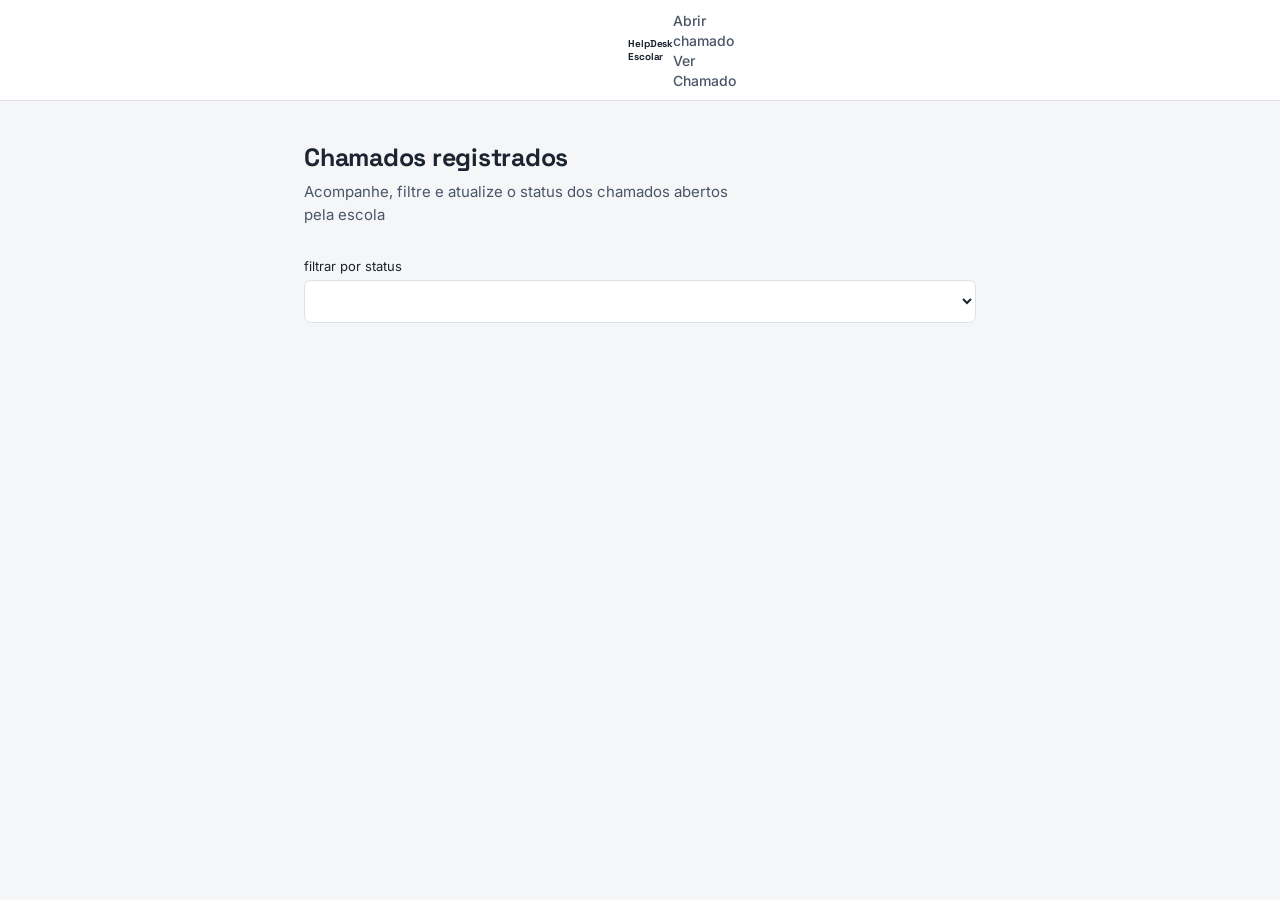
==== chamados.html @ 27950231 "first commit" ====
<!DOCTYPE html>
<html lang="en">
<head>
    <meta charset="UTF-8">
    <meta name="viewport" content="width=device-width, initial-scale=1.0">
    <title>Helpdesk escolar</title>
    <link rel="stylesheet" href="style.css">
</head>
<body>
    <header class="topo">
        <div class="topo-conteudo"> <span class="topo-marca">HelpDesk Escolar</span>
        <nav class="topo-nav">
            <a href="index.html">Abrir chamado</a>
            <a href="chamados.html" class="ativo">Ver Chamado</a>
        </nav>
        </div>
    </header>
    <main class="conteudo conteudo-larga">
        <div class="cabeçalho-lista">
        <div>
            <h1> Chamados registrados</h1>
            <p class="subtitulo">Acompanhe, filtre e atualize o status dos chamados abertos pela escola</p>
        </div>
        <div class="campo campo-filtro">
            <label for="filtro-status">filtrar por status</label>
            <select id="filtro-status">
                <option value="Todos"></option>
                <option value="Aberto"></option>
                <option value="Em andamento"></option>
                <option value="Resolvido"></option>
            </select>
        </div>
        </div>

        <div id="lista-chamados" class="lista-chamados">
            <!--os cartoes de chamado sao inseridos aqui via javascript-->
        </div>
        <p id="mensagem-vazia" class="mensagem-vazia" hidden>
            <!--Return chamado encontrado para esse filtro-->
        </p>
    </main>
        <script src="Storage.js"></script>
        <script src="Chamados.js"></script>
   
</body>
</html>
---- style.css ----
@import url(https://fonts.googleapis.com/css2?family=Space+Grotesk:wght@500;600;700&family=Inter:wght@400;500;600&display=swap);

:root{
--tinta: #1B2430;
--tinta-suave: #4A5568;
--linha: #DDE2E8;
--fundo: #F4F6F8;
--superficie: #FFFFFF;
--sinal: #2F6F5E;
--sinal-fundo: #E7F1EE;
--alerta: #B5502F;
--foco: #2F6F5E;
}

*{
    box-sizing: border-box;
}

body {
    margin: 0;
    font-family: 'inter', system-ui, sans-serif;
    background: var(--fundo);
    color: var(--tinta);
}

h1, .topo-marca{
    font-family: 'Space Grotesk', 'Inter', system-ui, sans-serif;
}

/*Topo*/

.topo{
    background: var(--superficie);
    border-bottom: 1px solid var(--linha);
}

.topo-conteudo{
    max-width: 72px;
    margin: 0 auto;
    padding: 10px 24px;
    display: flex;
    align-items: center;
    justify-content: space-between;
}

.topo-marca{
    font-size: 10px;
    font-weight: 700;
    letter-spacing: -0.01em;
}

.topo.nav{
    display: flex;
    gap: 24px;
}

.topo-nav a{
    color: var(--tinta-suave);
    text-decoration: none;
    font-size: 14px;
    font-weight: 500;
    padding-bottom: 2px solid transparent;
}

.topo-nav a:hover{
    color: var(--tinta);
    border-bottom-color: var(--sinal);
}

/*Conteúdo principal*/

.conteudo{
    max-width: 720px;
    margin: 0 auto;
    padding: 40px 24px 80px;
}

.cartao{
    background: var(--superficie);
    border: 1px solid var(--linha);
    border-radius: 10px;
    padding: 40px;
}

h1{
    font-size: 25px;
    font-weight: 600px;
    margin: 0 0 8px;
    letter-spacing: -0.01em;
}

.subtitulo{
    margin: 0 0 32px;
    color: var(--tinta-suave);
    font-size: 15px;
    line-height: 1.5;
    max-width: 50ch;
}

/*formulario*/

.campo{
    margin-bottom: 20px; 
}

.campo-duplo{
    display: grid;
    grid-template-columns: 1fr 1fr;
    gap:16px;
}

label{
    display: block;
    font-size: 13px;
    color: var(--tinta);
    margin-bottom: 6px;
}

input,
select,
textarea{
    width: 100%;
    padding: 11px 12px;
    border: 1px solid var(--linha);
    border-radius: 7px;
    font-size: 14px;
    font-family: inherit;
    color: var(--tinta);
    background: var(--superficie);
}

input:focus,
select:focus,
textarea:focus{
    outline: none;
    border-color: var(--foco);
    box-shadow: 0 0 0 3px rgba(47, 111, 94, 0.15);
}

textarea{
    resize: vertical;
}

/*Botão*/

.botao-principal{
    width: 100%;
    padding: 13px;
    background: var(--tinta);
    color: var(--superficie);
    border: none;
    border-radius: 7px;
    font-size: 15px;
    font-weight: 60;
    font-family: inherit;
    cursor: pointer;
    margin-top: 8px;
}

.botao-principal:hover{
    background: #2a364a;
}

/* Mensagem de Status */

.mensagem-status{
    min-height: 20px;
    margin: 16px 0 0;
    font-size: 14px;
    font-weight: 500;
}

.mensagem-status.sucesso{
    color: var(--sinal);
}

.mensagem-status.erro{
    color: var(--alerta);
}

/* Responsivo */

@media (max-width: 50px){
    .cartao{
        padding: 24px;
    }

    .campo-duplo{
        grid-template-columns: 1fr;
        gap: 0;
    }
}
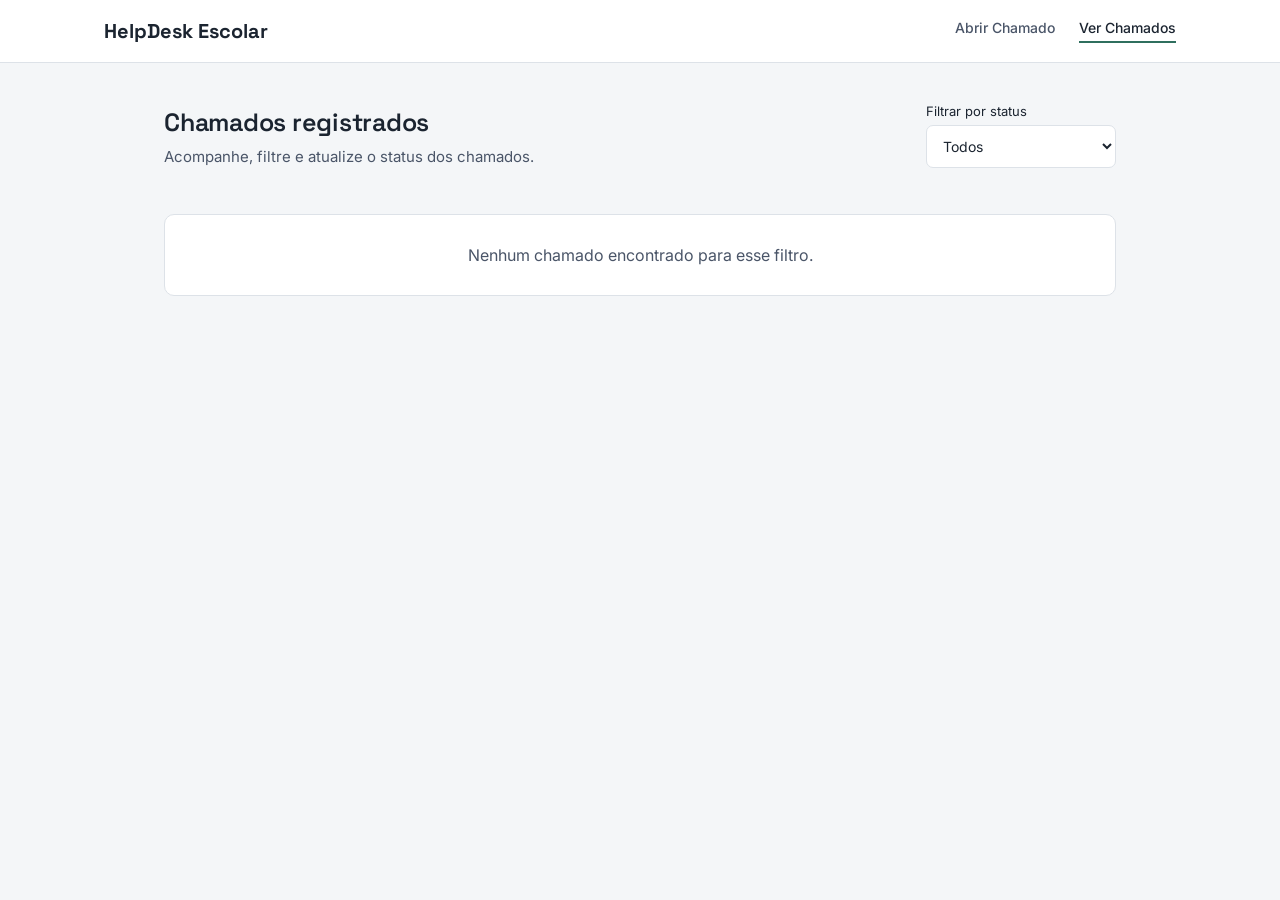
==== commit 8fb5f904: "Primeiro commit" ====
--- a/chamados.html
+++ b/chamados.html
@@ -1,46 +1,55 @@
 <!DOCTYPE html>
-<html lang="en">
+<html lang="pt-br">
 <head>
     <meta charset="UTF-8">
     <meta name="viewport" content="width=device-width, initial-scale=1.0">
-    <title>Helpdesk escolar</title>
+    <title>HelpDesk Escolar - Chamados</title>
     <link rel="stylesheet" href="style.css">
+
+    <script src="JS/storage.js" defer></script>
+    <script src="chamados.js" defer></script>
 </head>
 <body>
     <header class="topo">
-        <div class="topo-conteudo"> <span class="topo-marca">HelpDesk Escolar</span>
-        <nav class="topo-nav">
-            <a href="index.html">Abrir chamado</a>
-            <a href="chamados.html" class="ativo">Ver Chamado</a>
-        </nav>
+        <div class="topo-conteudo">
+            <span class="topo-marca">HelpDesk Escolar</span>
+
+            <nav class="topo-nav">
+                <a href="index.html">Abrir Chamado</a>
+                <a href="chamados.html" class="ativo">Ver Chamados</a>
+            </nav>
         </div>
     </header>
+
     <main class="conteudo conteudo-larga">
-        <div class="cabeçalho-lista">
-        <div>
-            <h1> Chamados registrados</h1>
-            <p class="subtitulo">Acompanhe, filtre e atualize o status dos chamados abertos pela escola</p>
-        </div>
-        <div class="campo campo-filtro">
-            <label for="filtro-status">filtrar por status</label>
-            <select id="filtro-status">
-                <option value="Todos"></option>
-                <option value="Aberto"></option>
-                <option value="Em andamento"></option>
-                <option value="Resolvido"></option>
-            </select>
-        </div>
+
+        <div class="cabecalho-lista">
+            <div>
+                <h1>Chamados registrados</h1>
+
+                <p class="subtitulo">
+                    Acompanhe, filtre e atualize o status dos chamados.
+                </p>
+            </div>
+
+            <div class="campo campo-filtro">
+                <label for="filtro-status">Filtrar por status</label>
+
+                <select id="filtro-status">
+                    <option value="Todos">Todos</option>
+                    <option value="Aberto">Aberto</option>
+                    <option value="Em andamento">Em andamento</option>
+                    <option value="Resolvido">Resolvido</option>
+                </select>
+            </div>
         </div>
 
-        <div id="lista-chamados" class="lista-chamados">
-            <!--os cartoes de chamado sao inseridos aqui via javascript-->
-        </div>
+        <div id="lista-chamados" class="lista-chamados"></div>
+
         <p id="mensagem-vazia" class="mensagem-vazia" hidden>
-            <!--Return chamado encontrado para esse filtro-->
+            Nenhum chamado encontrado para esse filtro.
         </p>
+
     </main>
-        <script src="Storage.js"></script>
-        <script src="Chamados.js"></script>
-   
 </body>
 </html>
--- a/style.css
+++ b/style.css
@@ -1,115 +1,117 @@
-@import url(https://fonts.googleapis.com/css2?family=Space+Grotesk:wght@500;600;700&family=Inter:wght@400;500;600&display=swap);
-
-:root{
---tinta: #1B2430;
---tinta-suave: #4A5568;
---linha: #DDE2E8;
---fundo: #F4F6F8;
---superficie: #FFFFFF;
---sinal: #2F6F5E;
---sinal-fundo: #E7F1EE;
---alerta: #B5502F;
---foco: #2F6F5E;
-}
-
-*{
+@import url('https://fonts.googleapis.com/css2?family=Space+Grotesk:wght@500;600;700&family=Inter:wght@400;500;600&display=swap');
+
+:root {
+    --tinta: #1B2430;
+    --tinta-suave: #4A5568;
+    --linha: #DDE2E8;
+    --fundo: #F4F6F8;
+    --superficie: #FFFFFF;
+    --sinal: #2F6F5E;
+    --sinal-fundo: #E7F1EE;
+    --alerta: #B5502F;
+    --foco: #2F6F5E;
+}
+
+* {
     box-sizing: border-box;
 }
 
 body {
     margin: 0;
-    font-family: 'inter', system-ui, sans-serif;
+    font-family: 'Inter', system-ui, sans-serif;
     background: var(--fundo);
     color: var(--tinta);
 }
 
-h1, .topo-marca{
+h1,
+.topo-marca {
     font-family: 'Space Grotesk', 'Inter', system-ui, sans-serif;
 }
 
-/*Topo*/
-
-.topo{
+/* Cabeçalho */
+
+.topo {
     background: var(--superficie);
     border-bottom: 1px solid var(--linha);
 }
 
-.topo-conteudo{
-    max-width: 72px;
+.topo-conteudo {
+    max-width: 1120px;
     margin: 0 auto;
-    padding: 10px 24px;
+    padding: 18px 24px;
+
     display: flex;
     align-items: center;
     justify-content: space-between;
-}
-
-.topo-marca{
-    font-size: 10px;
+    gap: 20px;
+}
+
+.topo-marca {
+    font-size: 20px;
     font-weight: 700;
-    letter-spacing: -0.01em;
-}
-
-.topo.nav{
+}
+
+.topo-nav {
     display: flex;
     gap: 24px;
 }
 
-.topo-nav a{
+.topo-nav a {
     color: var(--tinta-suave);
     text-decoration: none;
     font-size: 14px;
     font-weight: 500;
-    padding-bottom: 2px solid transparent;
-}
-
-.topo-nav a:hover{
+    padding-bottom: 5px;
+    border-bottom: 2px solid transparent;
+}
+
+.topo-nav a:hover,
+.topo-nav a.ativo {
     color: var(--tinta);
     border-bottom-color: var(--sinal);
 }
 
-/*Conteúdo principal*/
-
-.conteudo{
+/* Conteúdo principal */
+
+.conteudo {
     max-width: 720px;
     margin: 0 auto;
     padding: 40px 24px 80px;
 }
 
-.cartao{
+.conteudo-larga {
+    max-width: 1000px;
+}
+
+.cartao {
     background: var(--superficie);
     border: 1px solid var(--linha);
     border-radius: 10px;
     padding: 40px;
 }
 
-h1{
+h1 {
     font-size: 25px;
-    font-weight: 600px;
+    font-weight: 600;
     margin: 0 0 8px;
     letter-spacing: -0.01em;
 }
 
-.subtitulo{
+.subtitulo {
     margin: 0 0 32px;
     color: var(--tinta-suave);
     font-size: 15px;
     line-height: 1.5;
-    max-width: 50ch;
-}
-
-/*formulario*/
-
-.campo{
-    margin-bottom: 20px; 
-}
-
-.campo-duplo{
-    display: grid;
-    grid-template-columns: 1fr 1fr;
-    gap:16px;
-}
-
-label{
+    max-width: 60ch;
+}
+
+/* Formulário */
+
+.campo {
+    margin-bottom: 20px;
+}
+
+label {
     display: block;
     font-size: 13px;
     color: var(--tinta);
@@ -118,7 +120,7 @@
 
 input,
 select,
-textarea{
+textarea {
     width: 100%;
     padding: 11px 12px;
     border: 1px solid var(--linha);
@@ -131,19 +133,19 @@
 
 input:focus,
 select:focus,
-textarea:focus{
+textarea:focus {
     outline: none;
     border-color: var(--foco);
     box-shadow: 0 0 0 3px rgba(47, 111, 94, 0.15);
 }
 
-textarea{
+textarea {
     resize: vertical;
 }
 
-/*Botão*/
-
-.botao-principal{
+/* Botão */
+
+.botao-principal {
     width: 100%;
     padding: 13px;
     background: var(--tinta);
@@ -151,42 +153,187 @@
     border: none;
     border-radius: 7px;
     font-size: 15px;
-    font-weight: 60;
+    font-weight: 600;
     font-family: inherit;
     cursor: pointer;
     margin-top: 8px;
 }
 
-.botao-principal:hover{
-    background: #2a364a;
-}
-
-/* Mensagem de Status */
-
-.mensagem-status{
+.botao-principal:hover {
+    background: #2A364A;
+}
+
+/* Mensagem de status */
+
+.mensagem-status {
     min-height: 20px;
     margin: 16px 0 0;
     font-size: 14px;
     font-weight: 500;
 }
 
-.mensagem-status.sucesso{
+.mensagem-status.sucesso {
     color: var(--sinal);
 }
 
-.mensagem-status.erro{
+.mensagem-status.erro {
     color: var(--alerta);
 }
 
-/* Responsivo */
-
-@media (max-width: 50px){
-    .cartao{
+/* Cabeçalho da listagem */
+
+.cabecalho-lista {
+    display: flex;
+    align-items: flex-end;
+    justify-content: space-between;
+    gap: 24px;
+    margin-bottom: 30px;
+}
+
+.cabecalho-lista .subtitulo {
+    margin-bottom: 0;
+}
+
+.campo-filtro {
+    min-width: 190px;
+    margin-bottom: 0;
+}
+
+/* Lista de chamados */
+
+.lista-chamados {
+    display: grid;
+    gap: 16px;
+}
+
+.cartao-chamado {
+    background: var(--superficie);
+    border: 1px solid var(--linha);
+    border-radius: 10px;
+    padding: 24px;
+}
+
+.cartao-chamado-topo {
+    display: flex;
+    justify-content: space-between;
+    align-items: center;
+    gap: 12px;
+    margin-bottom: 18px;
+}
+
+.numero-chamado {
+    font-size: 14px;
+    font-weight: 600;
+    color: var(--tinta-suave);
+}
+
+.badge-prioridade {
+    padding: 5px 10px;
+    border-radius: 20px;
+    font-size: 12px;
+    font-weight: 600;
+}
+
+.prioridade-baixa {
+    background: #E7F1EE;
+    color: #2F6F5E;
+}
+
+.prioridade-média {
+    background: #FFF2D8;
+    color: #946200;
+}
+
+.prioridade-alta {
+    background: #FCE8E5;
+    color: #B5502F;
+}
+
+.titulo-chamado {
+    font-size: 18px;
+    margin: 0 0 10px;
+}
+
+.descricao-chamado {
+    color: var(--tinta-suave);
+    font-size: 14px;
+    line-height: 1.6;
+    white-space: pre-wrap;
+    overflow-wrap: anywhere;
+    margin: 0 0 16px;
+}
+
+.data-chamado {
+    display: block;
+    color: var(--tinta-suave);
+    font-size: 12px;
+    margin-bottom: 20px;
+}
+
+.rodape-chamado {
+    display: flex;
+    align-items: center;
+    justify-content: space-between;
+    gap: 16px;
+    border-top: 1px solid var(--linha);
+    padding-top: 16px;
+}
+
+.rotulo-status {
+    margin: 0;
+    font-weight: 600;
+}
+
+.select-status {
+    max-width: 190px;
+}
+
+/* Mensagem quando não há chamados */
+
+.mensagem-vazia {
+    text-align: center;
+    color: var(--tinta-suave);
+    background: var(--superficie);
+    border: 1px solid var(--linha);
+    border-radius: 10px;
+    padding: 30px;
+}
+
+/* Responsividade */
+
+@media (max-width: 600px) {
+    .topo-conteudo {
+        flex-direction: column;
+        align-items: flex-start;
+    }
+
+    .topo-nav {
+        gap: 18px;
+    }
+
+    .conteudo {
+        padding: 24px 16px 50px;
+    }
+
+    .cartao {
         padding: 24px;
     }
 
-    .campo-duplo{
-        grid-template-columns: 1fr;
-        gap: 0;
+    .cabecalho-lista {
+        flex-direction: column;
+        align-items: stretch;
+    }
+
+    .campo-filtro {
+        width: 100%;
+    }
+
+    .rodape-chamado {
+        align-items: flex-start;
+        flex-direction: column;
+    }
+
+    .select-status {
+        max-width: none;
     }
 }
